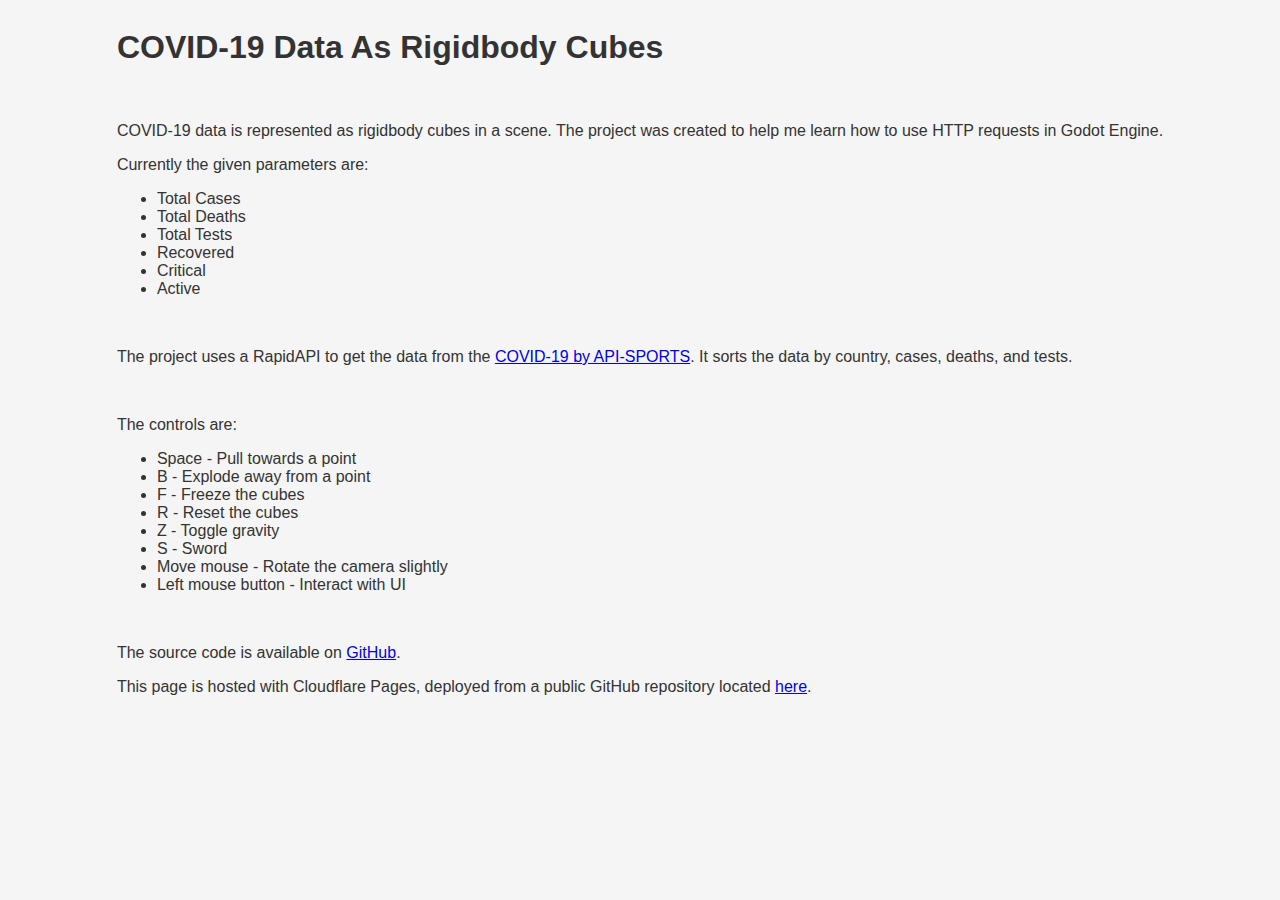
==== index.html @ 1ddf01ee "Merge branch 'master' of https://github.com/xubiod/covidcubes" ====
<!DOCTYPE html>
<html lang="en">
    <head>
        <title>COVID-19 Data As Rigidbody Cubes</title>
        <link rel="stylesheet" href="./style.css">
    </head>
    <body>
        <h1>COVID-19 Data As Rigidbody Cubes</h1>
        <br />
        <p>
            COVID-19 data is represented as rigidbody cubes in a scene. The project was created to help me learn how to use HTTP requests in Godot Engine.
        </p>
        <p>
            Currently the given parameters are:
            <ul>
                <li>Total Cases</li>
                <li>Total Deaths</li>
                <li>Total Tests</li>
                <li>Recovered</li>
                <li>Critical</li>
                <li>Active</li>
            </ul>
        </p>
        <br />
        <p>
            The project uses a RapidAPI to get the data from the <a href="https://rapidapi.com/api-sports/api/covid-193/">COVID-19 by API-SPORTS</a>. It sorts the data by country, cases, deaths, and tests.
        </p>
        <br />
        <p>
            The controls are:
            <ul>
                <li>Space - Pull towards a point</li>
                <li>B - Explode away from a point</li>
                <li>F - Freeze the cubes</li>
                <li>R - Reset the cubes</li>
                <li>Z - Toggle gravity</li>
                <li>S - Sword</li>
                <li>Move mouse - Rotate the camera slightly</li>
                <li>Left mouse button - Interact with UI</li>
            </ul>
        </p>
        <br />
        <p>
            The source code is available on <a href="https://github.com/xubiod/covid19dataasrigidbodycubes">GitHub</a>.
        </p>
        <footer>
            This page is hosted with Cloudflare Pages, deployed from a public GitHub repository located <a href="https://github.com/xubiod/covid19dataasrigidbodycubes.tech">here</a>.
        </footer>
    </body>
</html>
---- style.css ----
html {
    font-family: sans-serif;
    -ms-text-size-adjust: 100%;
    -webkit-text-size-adjust: 100%;

    background-color: #f5f5f5;
    color: #333;

    /* center the body element */
    display: flex;
    justify-content: center;
    align-items: center;
}
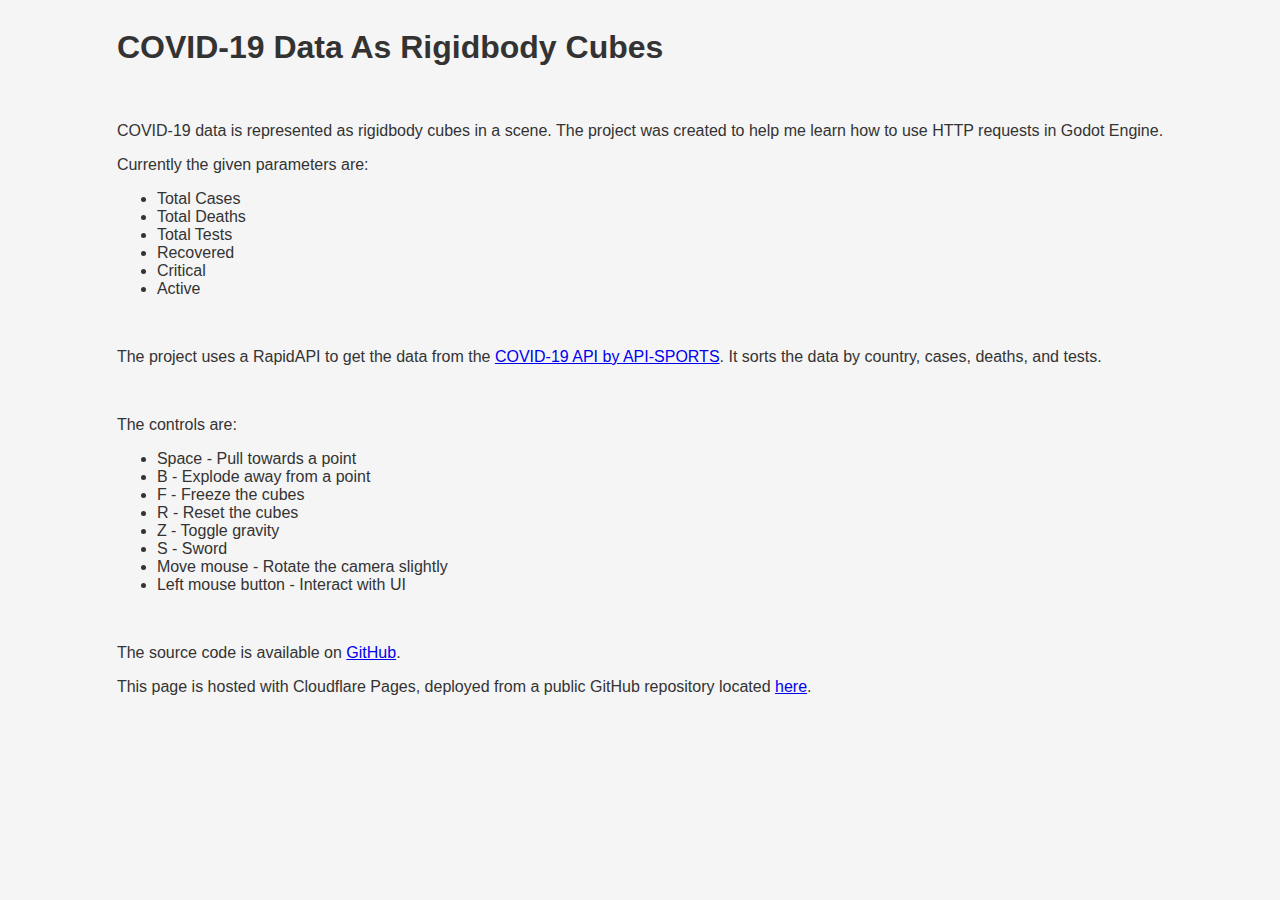
==== commit f93657d0: "better wording" ====
--- a/index.html
+++ b/index.html
@@ -23,7 +23,7 @@
         </p>
         <br />
         <p>
-            The project uses a RapidAPI to get the data from the <a href="https://rapidapi.com/api-sports/api/covid-193/">COVID-19 by API-SPORTS</a>. It sorts the data by country, cases, deaths, and tests.
+            The project uses a RapidAPI to get the data from the <a href="https://rapidapi.com/api-sports/api/covid-193/">COVID-19 API by API-SPORTS</a>. It sorts the data by country, cases, deaths, and tests.
         </p>
         <br />
         <p>
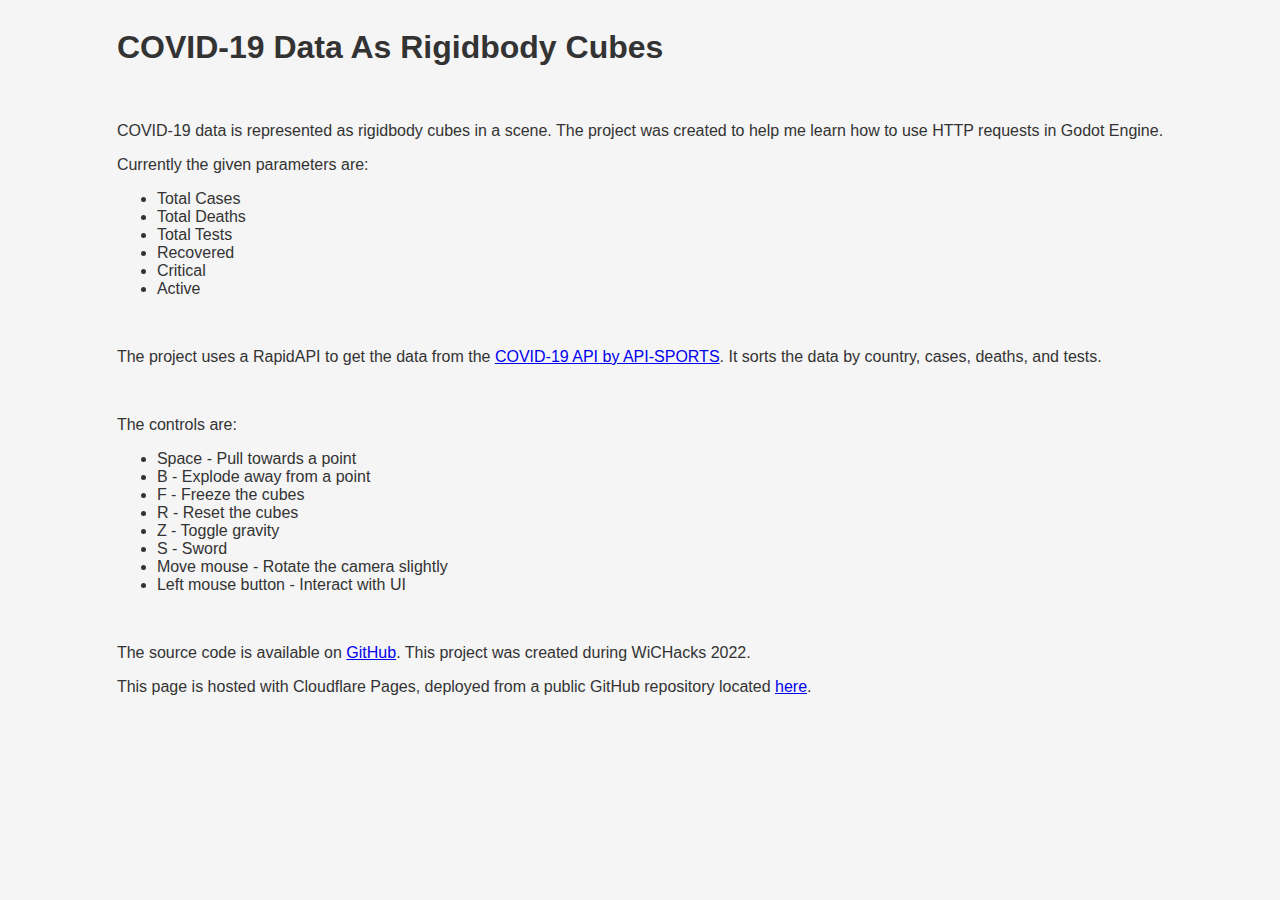
==== commit 18d28730: "added WiCHacks ref" ====
--- a/index.html
+++ b/index.html
@@ -41,7 +41,7 @@
         </p>
         <br />
         <p>
-            The source code is available on <a href="https://github.com/xubiod/covid19dataasrigidbodycubes">GitHub</a>.
+            The source code is available on <a href="https://github.com/xubiod/covid19dataasrigidbodycubes">GitHub</a>. This project was created during WiCHacks 2022.
         </p>
         <footer>
             This page is hosted with Cloudflare Pages, deployed from a public GitHub repository located <a href="https://github.com/xubiod/covid19dataasrigidbodycubes.tech">here</a>.
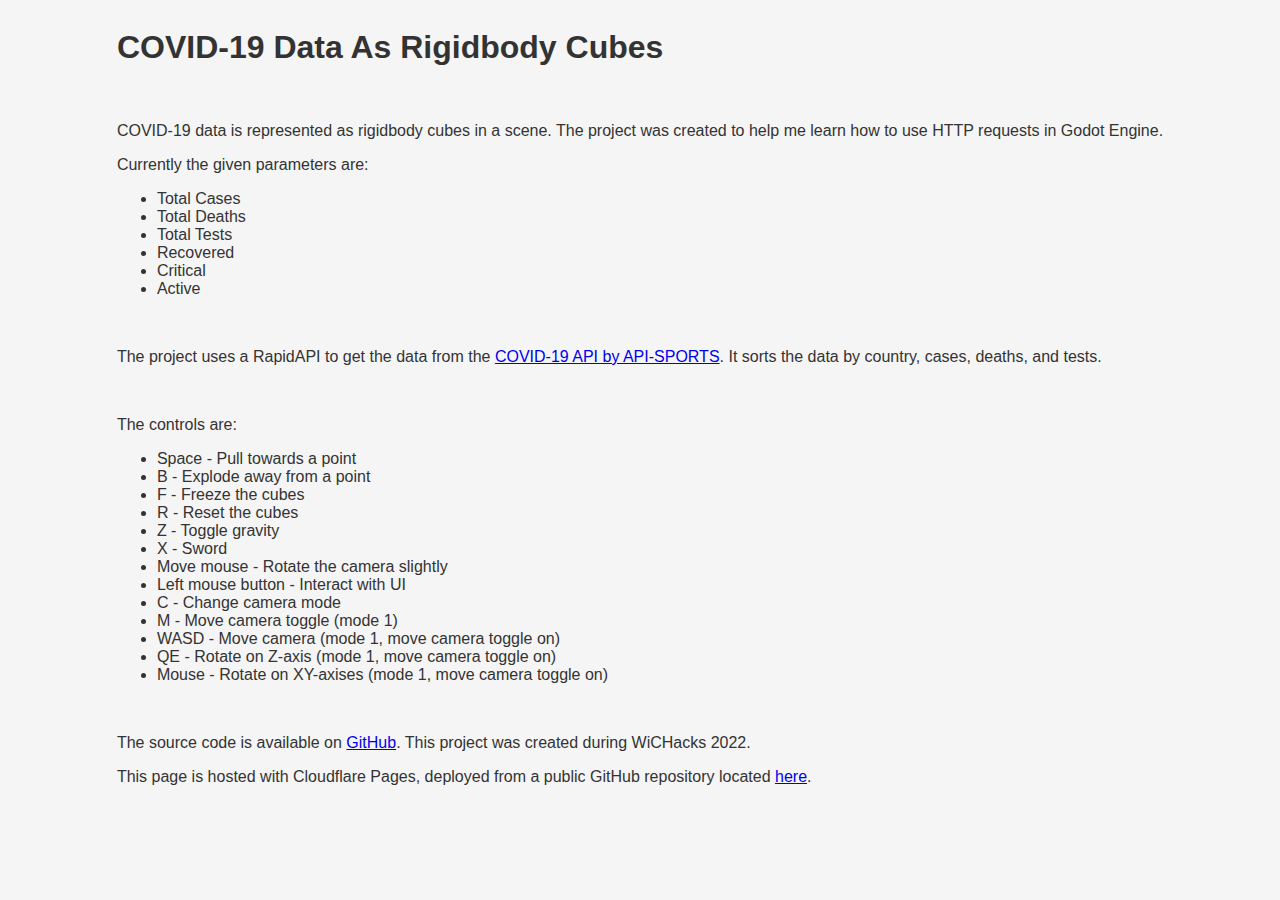
==== commit f4b0cc9f: "new camera stuff" ====
--- a/index.html
+++ b/index.html
@@ -34,9 +34,14 @@
                 <li>F - Freeze the cubes</li>
                 <li>R - Reset the cubes</li>
                 <li>Z - Toggle gravity</li>
-                <li>S - Sword</li>
+                <li>X - Sword</li>
                 <li>Move mouse - Rotate the camera slightly</li>
                 <li>Left mouse button - Interact with UI</li>
+                <li>C - Change camera mode</li>
+                <li>M - Move camera toggle (mode 1)</li>
+                <li>WASD - Move camera (mode 1, move camera toggle on)</li>
+                <li>QE - Rotate on Z-axis (mode 1, move camera toggle on)</li>
+                <li>Mouse - Rotate on XY-axises (mode 1, move camera toggle on)</li>
             </ul>
         </p>
         <br />
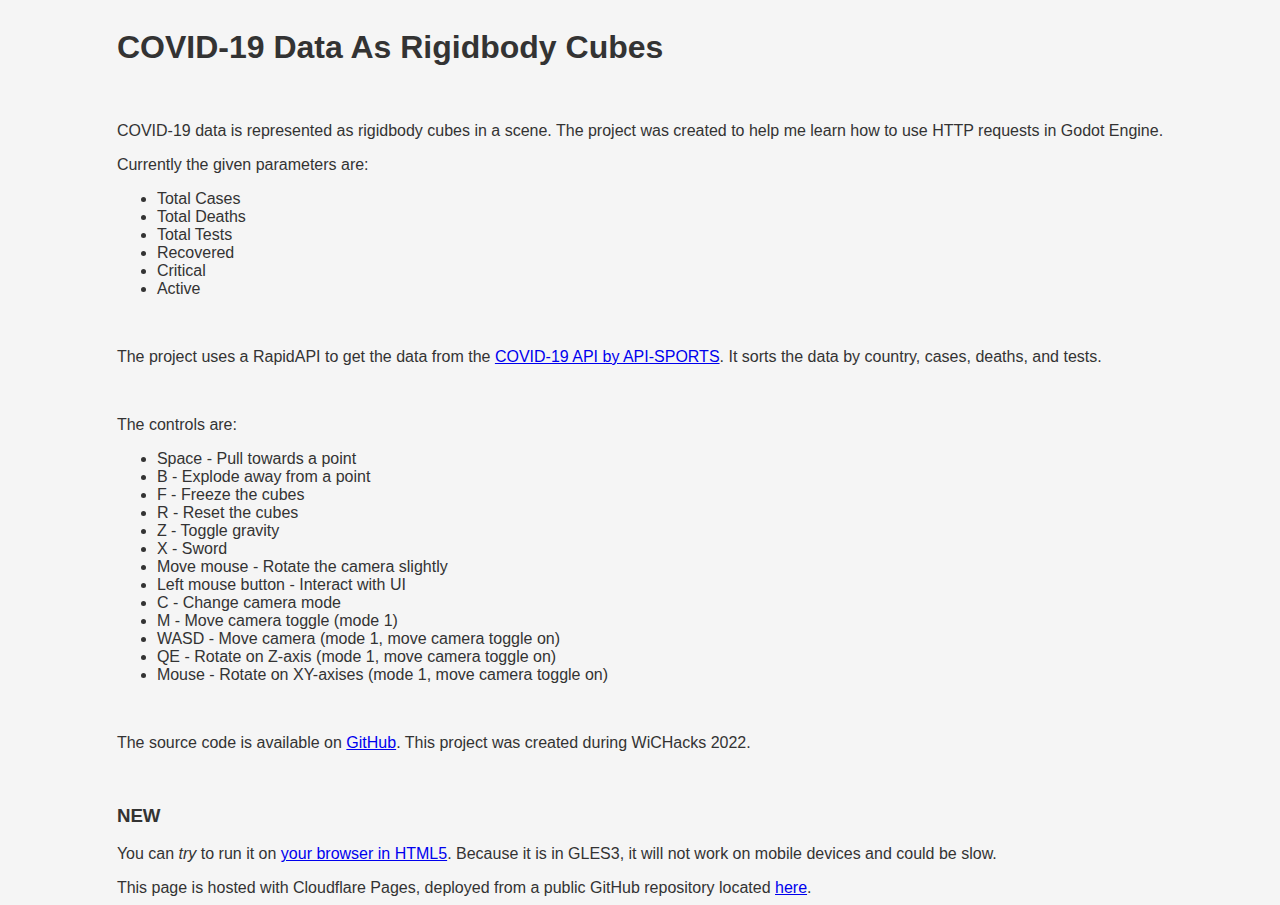
==== commit d8a88078: "html5 build" ====
--- a/index.html
+++ b/index.html
@@ -48,6 +48,11 @@
         <p>
             The source code is available on <a href="https://github.com/xubiod/covid19dataasrigidbodycubes">GitHub</a>. This project was created during WiCHacks 2022.
         </p>
+        <br />
+        <h3>NEW</h3>
+        <p>
+            You can <em>try</em> to run it on <a href="html5/covidcubes.html">your browser in HTML5</a>. Because it is in GLES3, it will not work on mobile devices and could be slow.
+        </p>
         <footer>
             This page is hosted with Cloudflare Pages, deployed from a public GitHub repository located <a href="https://github.com/xubiod/covid19dataasrigidbodycubes.tech">here</a>.
         </footer>
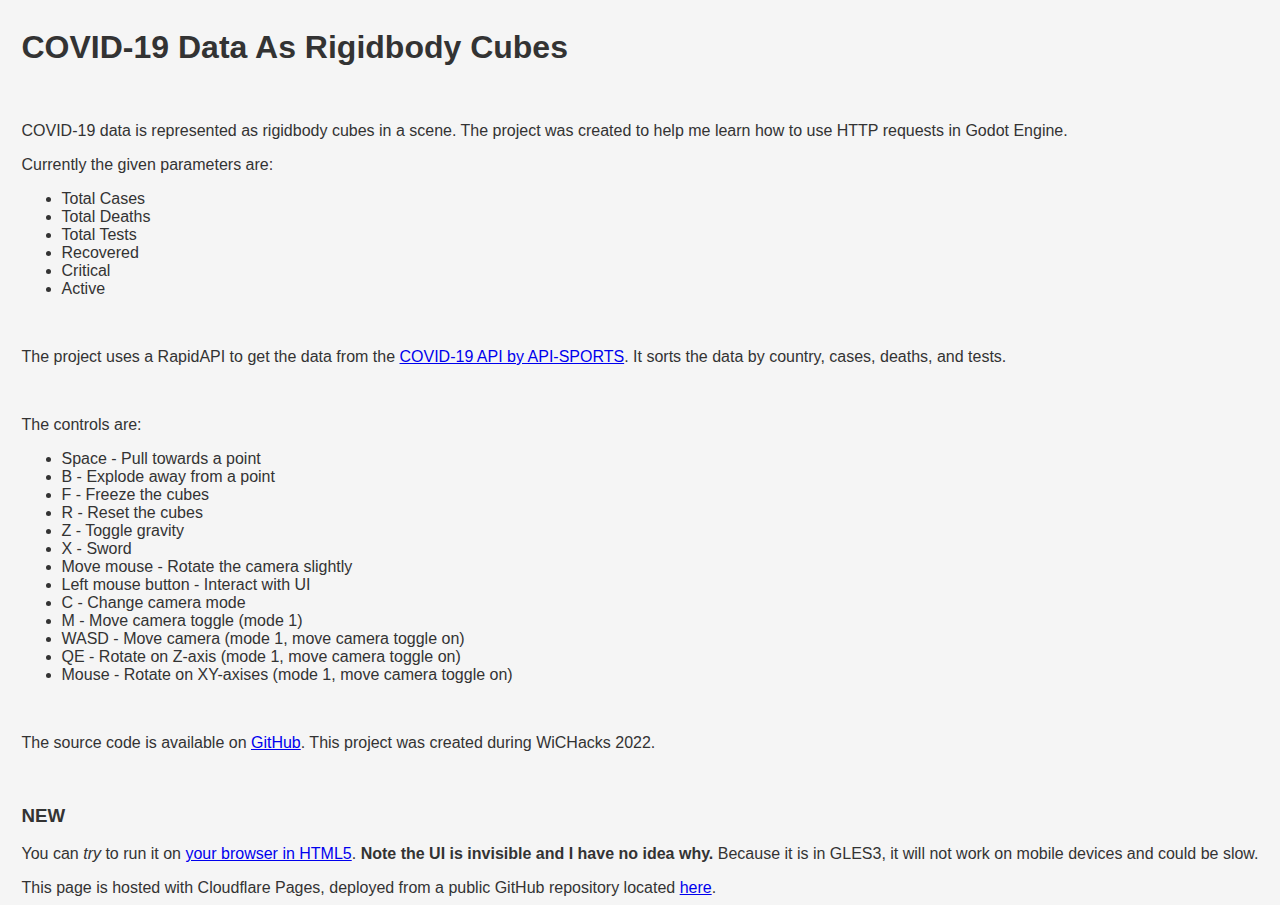
==== commit e7477bb4: "best i got right now" ====
--- a/index.html
+++ b/index.html
@@ -51,7 +51,7 @@
         <br />
         <h3>NEW</h3>
         <p>
-            You can <em>try</em> to run it on <a href="html5/covidcubes.html">your browser in HTML5</a>. Because it is in GLES3, it will not work on mobile devices and could be slow.
+            You can <em>try</em> to run it on <a href="html5/covidcubes.html">your browser in HTML5</a>. <strong>Note the UI is invisible and I have no idea why.</strong> Because it is in GLES3, it will not work on mobile devices and could be slow.
         </p>
         <footer>
             This page is hosted with Cloudflare Pages, deployed from a public GitHub repository located <a href="https://github.com/xubiod/covid19dataasrigidbodycubes.tech">here</a>.
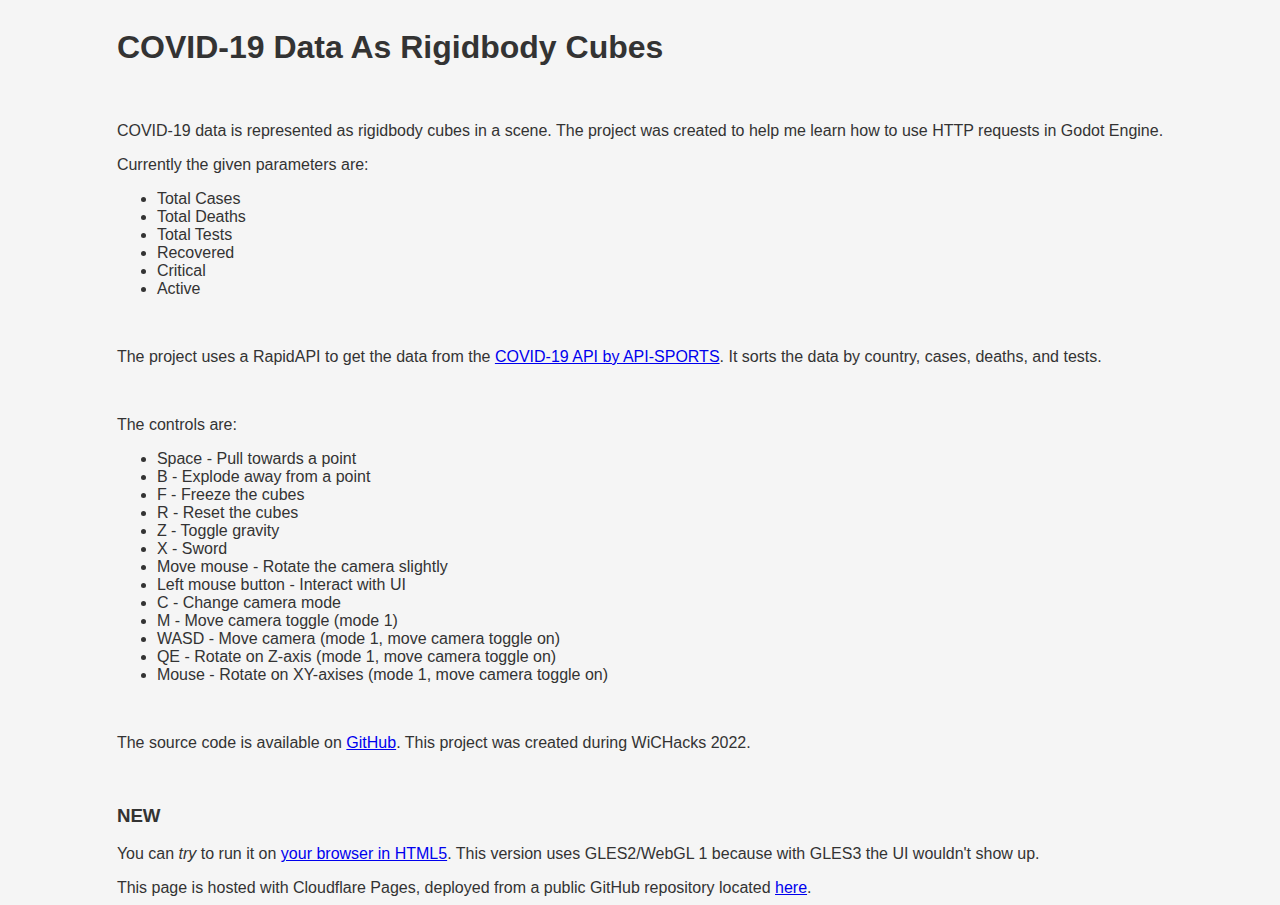
==== commit 8e9dbb32: "webgl1 works!" ====
--- a/index.html
+++ b/index.html
@@ -51,7 +51,7 @@
         <br />
         <h3>NEW</h3>
         <p>
-            You can <em>try</em> to run it on <a href="html5/covidcubes.html">your browser in HTML5</a>. <strong>Note the UI is invisible and I have no idea why.</strong> Because it is in GLES3, it will not work on mobile devices and could be slow.
+            You can <em>try</em> to run it on <a href="html5/covidcubes.html">your browser in HTML5</a>. This version uses GLES2/WebGL 1 because with GLES3 the UI wouldn't show up.
         </p>
         <footer>
             This page is hosted with Cloudflare Pages, deployed from a public GitHub repository located <a href="https://github.com/xubiod/covid19dataasrigidbodycubes.tech">here</a>.
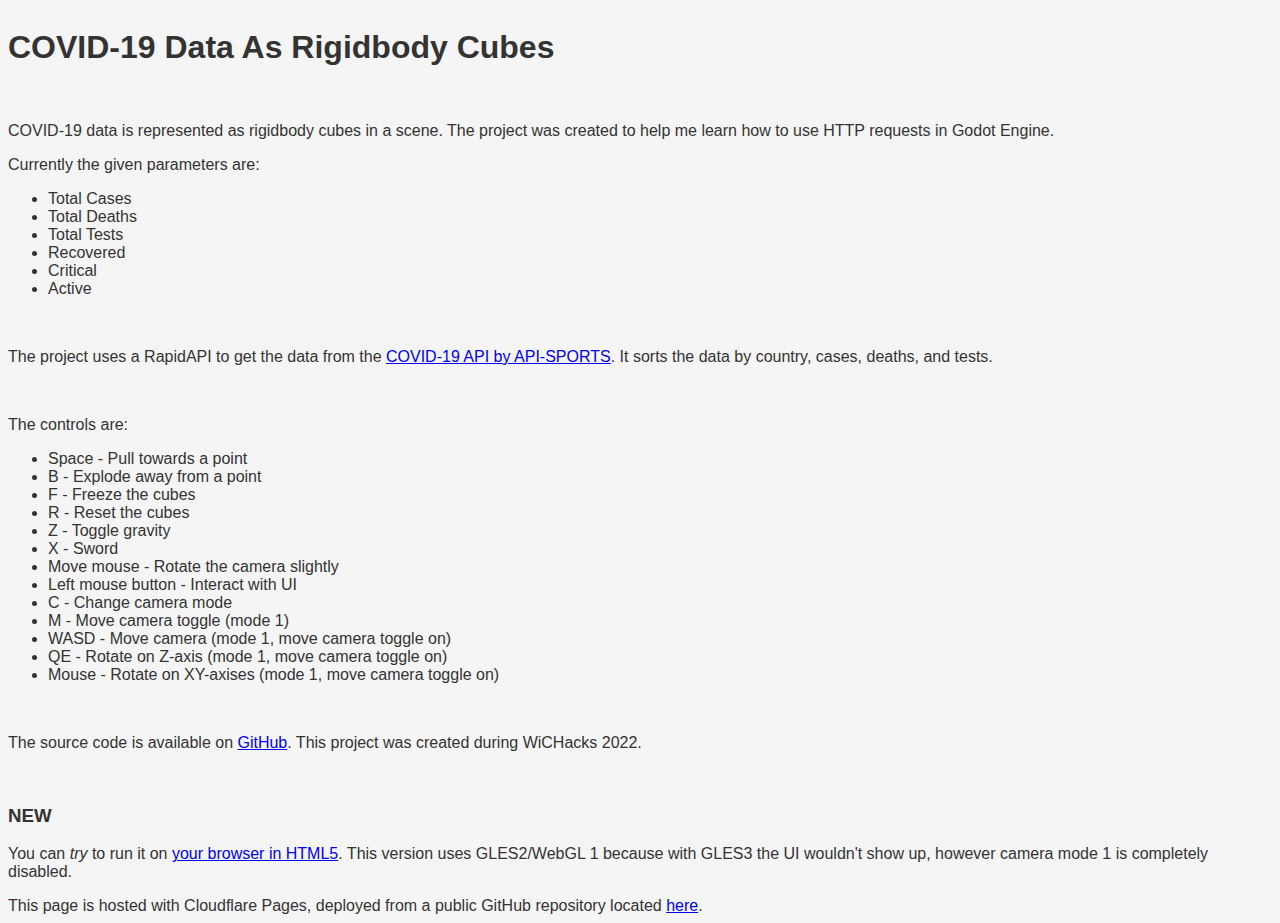
==== commit 56d4b9cc: "wack" ====
--- a/index.html
+++ b/index.html
@@ -51,7 +51,7 @@
         <br />
         <h3>NEW</h3>
         <p>
-            You can <em>try</em> to run it on <a href="html5/covidcubes.html">your browser in HTML5</a>. This version uses GLES2/WebGL 1 because with GLES3 the UI wouldn't show up.
+            You can <em>try</em> to run it on <a href="html5/covidcubes.html">your browser in HTML5</a>. This version uses GLES2/WebGL 1 because with GLES3 the UI wouldn't show up, however camera mode 1 is completely disabled.
         </p>
         <footer>
             This page is hosted with Cloudflare Pages, deployed from a public GitHub repository located <a href="https://github.com/xubiod/covid19dataasrigidbodycubes.tech">here</a>.
